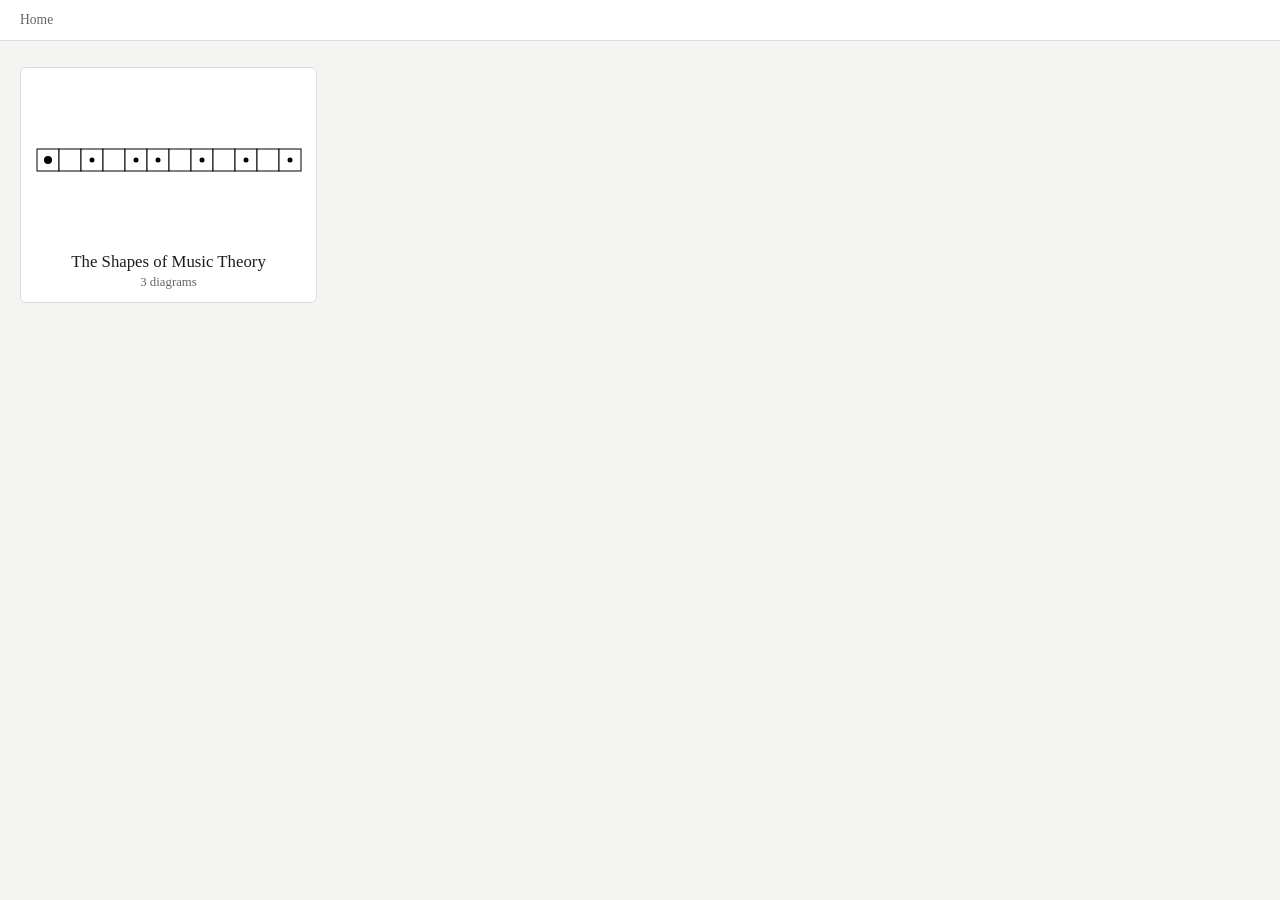
==== index.html @ 34c12f70 "Video 1: The Shapes of Music" ====
<!doctype html>
<html lang="en">
<head>
<meta charset="utf-8">
<meta name="viewport" content="width=device-width, initial-scale=1">
<title>Home</title>
<link rel="stylesheet" href="assets/style.css">
</head>
<body>
  <header class="bar">
    <span class="crumbs">Home</span>
  </header>
  <main class="listing">
    <div class="grid tiles">
      <a class="card folder" href="the-shapes-of-music-theory/index.html">
        <div class="thumb"><img src="the-shapes-of-music-theory/preview.svg" alt=""></div>
        <span class="label">The Shapes of Music Theory</span>
        <span class="index">3 diagrams</span>
      </a>
    </div>
  </main>

</body>
</html>
---- assets/style.css ----
:root {
  color-scheme: light;
  --bg: #f4f4f2;
  --panel: #ffffff;
  --text: #1c1c1c;
  --muted: #666;
  --border: #ddd;
  --accent: #2b6cb0;
  --viewer-dot: #a7b6c7;
}

* { box-sizing: border-box; }

html, body {
  margin: 0;
  padding: 0;
  height: 100%;
  background: var(--bg);
  color: var(--text);
  font-family: Georgia, 'Times New Roman', Times, serif;
}

a { color: var(--accent); text-decoration: none; }
a:hover { text-decoration: underline; }

header.bar {
  display: flex;
  align-items: baseline;
  gap: 0.75rem;
  padding: 0.75rem 1.25rem;
  border-bottom: 1px solid var(--border);
  background: var(--panel);
}

header.bar .crumbs {
  font-size: 0.85rem;
  color: var(--muted);
  flex: 1;
}

main.listing {
  max-width: 960px;
  margin: 0;
  padding: 0.75rem 1.25rem 3rem;
}

.grid {
  display: grid;
  grid-template-columns: repeat(auto-fill, minmax(190px, 1fr));
  gap: 0.9rem;
  margin-top: 0.9rem;
}

.card {
  display: block;
  position: relative;
  border: 1px solid var(--border);
  border-radius: 6px;
  background: var(--panel);
  transition: box-shadow 0.15s ease, transform 0.15s ease;
}

.card:hover {
  box-shadow: 0 2px 10px rgba(0, 0, 0, 0.12);
  transform: translateY(-1px);
}

.card .label {
  display: block;
  color: var(--text);
}

.card .index {
  color: var(--muted);
  font-size: 0.8rem;
}

.grid.tiles {
  grid-template-columns: repeat(auto-fill, minmax(240px, 1fr));
}

.card.folder,
.card-link {
  display: block;
  text-align: center;
  padding: 0.75rem;
  color: inherit;
}

.card.folder,
.card.folder:hover,
.card-link,
.card-link:hover,
.download,
.download:hover {
  text-decoration: none;
}

.card.folder .thumb,
.card-link .thumb {
  height: 160px;
  display: flex;
  align-items: center;
  justify-content: center;
  overflow: hidden;
}

.card.folder .thumb img,
.card-link .thumb img {
  max-width: 100%;
  max-height: 100%;
}

.card.folder .label,
.card-link .label {
  display: block;
  margin-top: 0.7rem;
  font-size: 1.05rem;
}

.download {
  position: absolute;
  top: 0.4rem;
  right: 0.4rem;
  width: 1.7rem;
  height: 1.7rem;
  display: flex;
  align-items: center;
  justify-content: center;
  background: var(--panel);
  border: 1px solid var(--border);
  border-radius: 4px;
  color: var(--muted);
}

.download svg {
  width: 15px;
  height: 15px;
}

.download:hover {
  background: #eee;
  color: var(--text);
}

body.viewer-page {
  display: flex;
  flex-direction: column;
  height: 100vh;
  overflow: hidden;
}

.pz-viewer {
  position: relative;
  flex: 1 1 0;
  min-height: 0;
}

.pz-viewport {
  position: absolute;
  inset: 0;
  overflow: hidden;
  background-image: radial-gradient(circle, var(--viewer-dot) 1.1px, transparent 1.1px);
  background-size: 22px 22px;
  background-color: var(--bg);
  opacity: 0;
  transition: opacity 0.15s ease;
}

.pz-viewport.ready {
  opacity: 1;
}

.pz-viewport.dragging {
  cursor: grabbing;
}

.pz-stage {
  position: absolute;
  top: 0;
  left: 0;
  transform-origin: 0 0;
  will-change: transform;
}

.pz-item {
  position: absolute;
  top: 0;
  left: 0;
  transform-origin: 0 0;
}

.pz-item svg {
  display: block;
  user-select: none;
  -webkit-user-drag: none;
}

.pz-highlight {
  position: absolute;
  top: 0;
  left: 0;
  transform-origin: 0 0;
  pointer-events: none;
  outline: 2px solid var(--accent);
  opacity: 0;
  transition: opacity 0.1s ease;
  z-index: 999;
}

.pz-highlight.active {
  opacity: 1;
}

.pz-viewer .hint {
  position: absolute;
  bottom: 0.75rem;
  left: 0.75rem;
  font-size: 0.95rem;
  color: var(--muted);
  background: rgba(255, 255, 255, 0.85);
  border: 1px solid var(--border);
  border-radius: 4px;
  padding: 0.5rem 0.9rem;
}

.pz-viewer .controls {
  position: absolute;
  bottom: 0.75rem;
  right: 0.75rem;
  display: flex;
  gap: 0.5rem;
}

button.reset {
  font: inherit;
  font-size: 0.9rem;
  padding: 0.5rem 0.9rem;
  border: 1px solid var(--border);
  border-radius: 4px;
  background: var(--panel);
  color: var(--text);
  cursor: pointer;
}

button.reset:hover {
  background: #eee;
}

.sidebar-toggle {
  position: absolute;
  top: 0.75rem;
  left: 0.75rem;
  z-index: 600;
  font: inherit;
  font-size: 0.85rem;
  padding: 0.4rem 0.7rem;
  border: 1px solid var(--border);
  border-radius: 4px;
  background: var(--panel);
  color: var(--text);
  cursor: pointer;
}

.sidebar-toggle:hover {
  background: #eee;
}

.sidebar-toggle.delete-target {
  background: #f8d7da;
  border-color: #b3261e;
  color: #b3261e;
}

.pz-sidebar {
  position: absolute;
  top: 0;
  left: 0;
  bottom: 0;
  width: 260px;
  background: rgba(255, 255, 255, 0.97);
  border-right: 1px solid var(--border);
  overflow-y: auto;
  z-index: 500;
  padding: 3.25rem 0.75rem 0.75rem;
  transition: transform 0.2s ease;
}

.pz-sidebar.collapsed {
  transform: translateX(-100%);
}

.pz-sidebar.delete-target {
  background: rgba(248, 215, 218, 0.97);
  box-shadow: inset 0 0 0 2px #b3261e;
}

.pz-sidebar-group {
  margin-bottom: 1.1rem;
}

.pz-sidebar-group h3 {
  font-size: 0.8rem;
  font-weight: normal;
  color: var(--muted);
  margin: 0 0 0.4rem;
  border-bottom: 1px solid var(--border);
  padding-bottom: 0.3rem;
}

.pz-sidebar-item {
  font-size: 0.85rem;
  padding: 0.4rem 0.5rem;
  border-radius: 4px;
  cursor: grab;
  user-select: none;
}

.pz-sidebar-item:hover {
  background: var(--bg);
}

.pz-sidebar.suppress-hover .pz-sidebar-item:hover {
  background: none;
}

.pz-sidebar-item.dragging {
  opacity: 0.4;
}

.pz-floating {
  position: fixed;
  top: 0;
  left: 0;
  pointer-events: none;
  z-index: 1000;
  transform: translate(-9999px, -9999px);
}

.pz-floating.active {
  transform: translate(var(--x), var(--y));
}

.pz-drag-ghost {
  font-size: 0.85rem;
  padding: 0.3rem 0.6rem;
  background: var(--panel);
  border: 1px solid var(--accent);
  border-radius: 4px;
  color: var(--text);
}

.pz-sidebar-tooltip {
  background: var(--panel);
  border: 1px solid var(--border);
  border-radius: 3px;
  padding: 0.2rem;
  box-shadow: 0 2px 10px rgba(0, 0, 0, 0.15);
  opacity: 0;
  transition: opacity 0.1s ease;
}

.pz-sidebar-tooltip.active {
  opacity: 1;
}

.pz-sidebar-tooltip svg {
  display: block;
  width: 520px;
  height: auto;
}
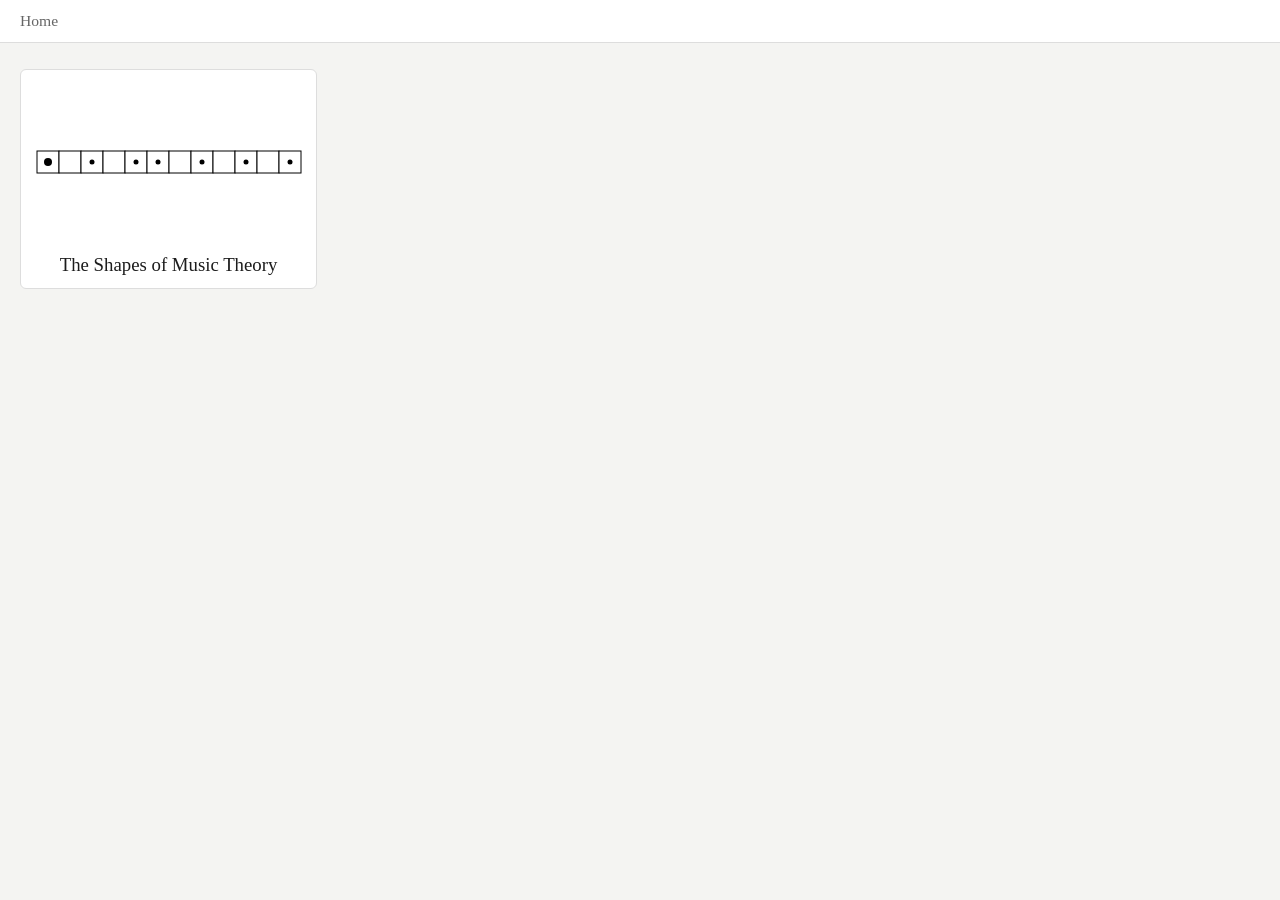
==== commit fc4a2c23: "Ready for release" ====
--- a/index.html
+++ b/index.html
@@ -4,7 +4,7 @@
 <meta charset="utf-8">
 <meta name="viewport" content="width=device-width, initial-scale=1">
 <title>Home</title>
-<link rel="stylesheet" href="assets/style.css">
+<link rel="stylesheet" href="assets/style.css?v=mtl1nc75">
 </head>
 <body>
   <header class="bar">
@@ -13,9 +13,8 @@
   <main class="listing">
     <div class="grid tiles">
       <a class="card folder" href="the-shapes-of-music-theory/index.html">
-        <div class="thumb"><img src="the-shapes-of-music-theory/preview.svg" alt=""></div>
+        <div class="thumb"><img src="the-shapes-of-music-theory/preview.svg?v=mtl1nc75" alt=""></div>
         <span class="label">The Shapes of Music Theory</span>
-        <span class="index">3 diagrams</span>
       </a>
     </div>
   </main>
--- a/assets/style.css
+++ b/assets/style.css
@@ -33,7 +33,7 @@
 }
 
 header.bar .crumbs {
-  font-size: 0.85rem;
+  font-size: 0.975rem;
   color: var(--muted);
   flex: 1;
 }
@@ -68,11 +68,6 @@
 .card .label {
   display: block;
   color: var(--text);
-}
-
-.card .index {
-  color: var(--muted);
-  font-size: 0.8rem;
 }
 
 .grid.tiles {
@@ -115,7 +110,7 @@
 .card-link .label {
   display: block;
   margin-top: 0.7rem;
-  font-size: 1.05rem;
+  font-size: 1.175rem;
 }
 
 .download {
@@ -131,6 +126,9 @@
   border: 1px solid var(--border);
   border-radius: 4px;
   color: var(--muted);
+  font: inherit;
+  padding: 0;
+  cursor: pointer;
 }
 
 .download svg {
@@ -141,6 +139,234 @@
 .download:hover {
   background: #eee;
   color: var(--text);
+}
+
+body.category-page {
+  display: flex;
+  flex-direction: column;
+  height: 100vh;
+  overflow: hidden;
+}
+
+body.category-page main.listing {
+  flex: 1 1 auto;
+  min-height: 0;
+  display: flex;
+  flex-direction: column;
+  max-width: none;
+  padding: 0.75rem 1.25rem 0.9rem;
+}
+
+.btn-primary {
+  display: inline-block;
+  background: var(--accent);
+  color: #fff;
+  font-size: 1rem;
+  padding: 0.6rem 1.25rem;
+  border-radius: 6px;
+  text-decoration: none;
+}
+
+.btn-primary:hover {
+  opacity: 0.9;
+  text-decoration: none;
+}
+
+.playground-panel {
+  position: relative;
+  flex: 1 1 auto;
+  min-height: 0;
+  display: flex;
+  align-items: center;
+  justify-content: center;
+  background-color: var(--panel);
+  background-image: radial-gradient(circle, var(--viewer-dot) 1.1px, transparent 1.1px);
+  background-size: 22px 22px;
+  border: 1px solid var(--border);
+  border-radius: 16px;
+}
+
+.playground-panel .download {
+  top: 1rem;
+  right: 1rem;
+}
+
+.static-dropdown {
+  flex: 0 0 auto;
+  margin-top: 0.6rem;
+}
+
+.static-dropdown summary {
+  cursor: pointer;
+  font-size: 1.05rem;
+  color: var(--muted);
+  padding: 0.4rem 0;
+  list-style: none;
+}
+
+.static-dropdown summary::-webkit-details-marker {
+  display: none;
+}
+
+.static-dropdown summary::before {
+  content: '▸';
+  display: inline-block;
+  width: 1em;
+  transition: transform 0.15s ease;
+}
+
+.static-dropdown[open] summary::before {
+  transform: rotate(90deg);
+}
+
+.static-dropdown-body {
+  max-height: 40vh;
+  overflow-y: auto;
+  padding-bottom: 0.5rem;
+}
+
+.static-grid {
+  display: flex;
+  flex-wrap: wrap;
+  gap: 1rem;
+}
+
+.static-tile {
+  position: relative;
+  flex: 1 1 260px;
+  border: 1px solid var(--border);
+  border-radius: 8px;
+  overflow: hidden;
+  background: var(--panel);
+}
+
+.static-tile-link {
+  display: block;
+  color: inherit;
+  text-decoration: none;
+}
+
+.static-tile-thumb {
+  height: 240px;
+  display: flex;
+  align-items: center;
+  justify-content: center;
+  padding: 0.75rem;
+}
+
+.static-tile-thumb img {
+  max-width: 100%;
+  max-height: 100%;
+}
+
+.static-tile-label {
+  display: block;
+  text-align: center;
+  padding: 0.6rem 0.75rem 0.9rem;
+  font-size: 1.05rem;
+}
+
+.dl-modal-overlay {
+  position: fixed;
+  inset: 0;
+  background: rgba(0, 0, 0, 0.45);
+  display: flex;
+  align-items: center;
+  justify-content: center;
+  z-index: 2000;
+}
+
+.dl-modal-overlay[hidden] {
+  display: none;
+}
+
+.dl-modal {
+  background: var(--panel);
+  border-radius: 8px;
+  padding: 1.25rem;
+  width: min(420px, 90vw);
+  max-height: 80vh;
+  display: flex;
+  flex-direction: column;
+  box-shadow: 0 10px 40px rgba(0, 0, 0, 0.25);
+}
+
+.dl-modal h2 {
+  margin: 0 0 0.4rem;
+  font-size: 1.2rem;
+  font-weight: normal;
+}
+
+.dl-modal-kind {
+  margin: 0 0 0.9rem;
+  color: var(--muted);
+  font-size: 0.95rem;
+}
+
+.dl-modal-format {
+  display: flex;
+  gap: 1.25rem;
+  margin-bottom: 0.9rem;
+  font-size: 0.95rem;
+}
+
+.dl-modal-format label {
+  display: flex;
+  align-items: center;
+  gap: 0.35rem;
+  cursor: pointer;
+}
+
+.dl-modal-list {
+  list-style: none;
+  margin: 0 0 1rem;
+  padding: 0;
+  overflow-y: auto;
+  border: 1px solid var(--border);
+  border-radius: 4px;
+  flex: 1 1 auto;
+  min-height: 0;
+}
+
+.dl-modal-list li {
+  padding: 0.35rem 0.6rem;
+  font-size: 0.9rem;
+  border-bottom: 1px solid var(--border);
+}
+
+.dl-modal-list li:last-child {
+  border-bottom: none;
+}
+
+.dl-modal-actions {
+  display: flex;
+  justify-content: flex-end;
+  gap: 0.6rem;
+}
+
+.dl-modal-actions button {
+  font: inherit;
+  font-size: 0.95rem;
+  padding: 0.5rem 0.9rem;
+  border: 1px solid var(--border);
+  border-radius: 4px;
+  background: var(--panel);
+  color: var(--text);
+  cursor: pointer;
+}
+
+.dl-modal-confirm {
+  background: var(--accent);
+  border-color: var(--accent);
+  color: #fff;
+}
+
+.dl-modal-confirm:hover {
+  opacity: 0.9;
+}
+
+.dl-modal-cancel:hover {
+  background: #eee;
 }
 
 body.viewer-page {
@@ -154,6 +380,11 @@
   position: relative;
   flex: 1 1 0;
   min-height: 0;
+  --sidebar-width: 260px;
+  --delete-bg: #fae3e5;
+  --delete-bg-hover: #f8d7da;
+  --delete-border: #cb6766;
+  --delete-border-hover: #b3261e;
 }
 
 .pz-viewport {
@@ -194,6 +425,24 @@
   display: block;
   user-select: none;
   -webkit-user-drag: none;
+}
+
+.pz-click-dot {
+  position: absolute;
+  top: 0;
+  left: 0;
+  width: 10px;
+  height: 10px;
+  margin: -5px 0 0 -5px;
+  border-radius: 50%;
+  background: var(--accent);
+  pointer-events: none;
+  animation: pz-click-dot-anim 0.5s ease-out forwards;
+}
+
+@keyframes pz-click-dot-anim {
+  0% { transform: scale(0.2); opacity: 0.8; }
+  100% { transform: scale(2.6); opacity: 0; }
 }
 
 .pz-highlight {
@@ -216,7 +465,7 @@
   position: absolute;
   bottom: 0.75rem;
   left: 0.75rem;
-  font-size: 0.95rem;
+  font-size: 1.075rem;
   color: var(--muted);
   background: rgba(255, 255, 255, 0.85);
   border: 1px solid var(--border);
@@ -234,7 +483,7 @@
 
 button.reset {
   font: inherit;
-  font-size: 0.9rem;
+  font-size: 1.025rem;
   padding: 0.5rem 0.9rem;
   border: 1px solid var(--border);
   border-radius: 4px;
@@ -252,14 +501,32 @@
   top: 0.75rem;
   left: 0.75rem;
   z-index: 600;
+  display: flex;
+  align-items: center;
+  justify-content: center;
+  width: 40px;
+  height: 40px;
+  padding: 0;
   font: inherit;
-  font-size: 0.85rem;
-  padding: 0.4rem 0.7rem;
+  font-size: 1.425rem;
+  font-weight: bold;
+  line-height: 1;
   border: 1px solid var(--border);
   border-radius: 4px;
   background: var(--panel);
-  color: var(--text);
+  color: var(--muted);
   cursor: pointer;
+  transition: left 0.2s ease, background 0.15s ease;
+}
+
+.sidebar-toggle svg {
+  display: block;
+  width: 17px;
+  height: 17px;
+}
+
+.sidebar-toggle[aria-expanded="true"] {
+  left: calc(var(--sidebar-width) + 0.75rem);
 }
 
 .sidebar-toggle:hover {
@@ -267,9 +534,12 @@
 }
 
 .sidebar-toggle.delete-target {
-  background: #f8d7da;
-  border-color: #b3261e;
-  color: #b3261e;
+  border-color: var(--delete-border);
+  color: var(--delete-border-hover);
+}
+
+.sidebar-toggle.delete-target-hover {
+  border-color: var(--delete-border-hover);
 }
 
 .pz-sidebar {
@@ -277,12 +547,12 @@
   top: 0;
   left: 0;
   bottom: 0;
-  width: 260px;
-  background: rgba(255, 255, 255, 0.97);
+  width: var(--sidebar-width);
+  background: var(--panel);
   border-right: 1px solid var(--border);
   overflow-y: auto;
   z-index: 500;
-  padding: 3.25rem 0.75rem 0.75rem;
+  padding: 0.75rem;
   transition: transform 0.2s ease;
 }
 
@@ -290,9 +560,33 @@
   transform: translateX(-100%);
 }
 
-.pz-sidebar.delete-target {
-  background: rgba(248, 215, 218, 0.97);
-  box-shadow: inset 0 0 0 2px #b3261e;
+.pz-collapsed-drop-zone {
+  position: absolute;
+  top: 0;
+  left: 0;
+  bottom: 0;
+  width: 96px;
+  z-index: 400;
+  pointer-events: none;
+  opacity: 0;
+  border-right: 1px solid rgba(203, 103, 102, 0.35);
+  transition: opacity 0.1s ease;
+}
+
+.pz-collapsed-drop-zone.delete-target {
+  opacity: 1;
+}
+
+.sidebar-toggle.delete-target,
+.pz-sidebar.delete-target,
+.pz-collapsed-drop-zone.delete-target {
+  background: var(--delete-bg);
+}
+
+.sidebar-toggle.delete-target-hover,
+.pz-sidebar.delete-target-hover,
+.pz-collapsed-drop-zone.delete-target-hover {
+  background: var(--delete-bg-hover);
 }
 
 .pz-sidebar-group {
@@ -300,20 +594,69 @@
 }
 
 .pz-sidebar-group h3 {
-  font-size: 0.8rem;
-  font-weight: normal;
-  color: var(--muted);
   margin: 0 0 0.4rem;
   border-bottom: 1px solid var(--border);
   padding-bottom: 0.3rem;
 }
 
+.pz-sidebar-group-toggle {
+  display: flex;
+  align-items: center;
+  justify-content: space-between;
+  gap: 0.5rem;
+  width: 100%;
+  font: inherit;
+  font-size: 0.925rem;
+  font-weight: normal;
+  color: var(--muted);
+  background: none;
+  border: none;
+  padding: 0;
+  margin: 0;
+  cursor: pointer;
+  text-align: left;
+}
+
+.pz-sidebar-group-toggle:hover {
+  color: var(--text);
+}
+
+.pz-sidebar-group-caret {
+  font-size: 1.225rem;
+  line-height: 1;
+  transition: transform 0.15s ease;
+}
+
+.pz-sidebar-group.collapsed .pz-sidebar-group-caret {
+  transform: rotate(-90deg);
+}
+
+.pz-sidebar-group.collapsed .pz-sidebar-group-body {
+  display: none;
+}
+
+.pz-sidebar-subgroup {
+  margin: 0.5rem 0 0.7rem;
+}
+
+.pz-sidebar-subgroup h4 {
+  font-size: 0.845rem;
+  font-weight: normal;
+  color: var(--muted);
+  margin: 0 0 0.25rem;
+  padding-left: 0.5rem;
+}
+
 .pz-sidebar-item {
-  font-size: 0.85rem;
+  font-size: 0.975rem;
   padding: 0.4rem 0.5rem;
   border-radius: 4px;
   cursor: grab;
   user-select: none;
+}
+
+.pz-sidebar-subgroup .pz-sidebar-item {
+  padding-left: 1rem;
 }
 
 .pz-sidebar-item:hover {
@@ -342,7 +685,7 @@
 }
 
 .pz-drag-ghost {
-  font-size: 0.85rem;
+  font-size: 0.975rem;
   padding: 0.3rem 0.6rem;
   background: var(--panel);
   border: 1px solid var(--accent);
@@ -366,6 +709,5 @@
 
 .pz-sidebar-tooltip svg {
   display: block;
-  width: 520px;
-  height: auto;
-}
+}
+
